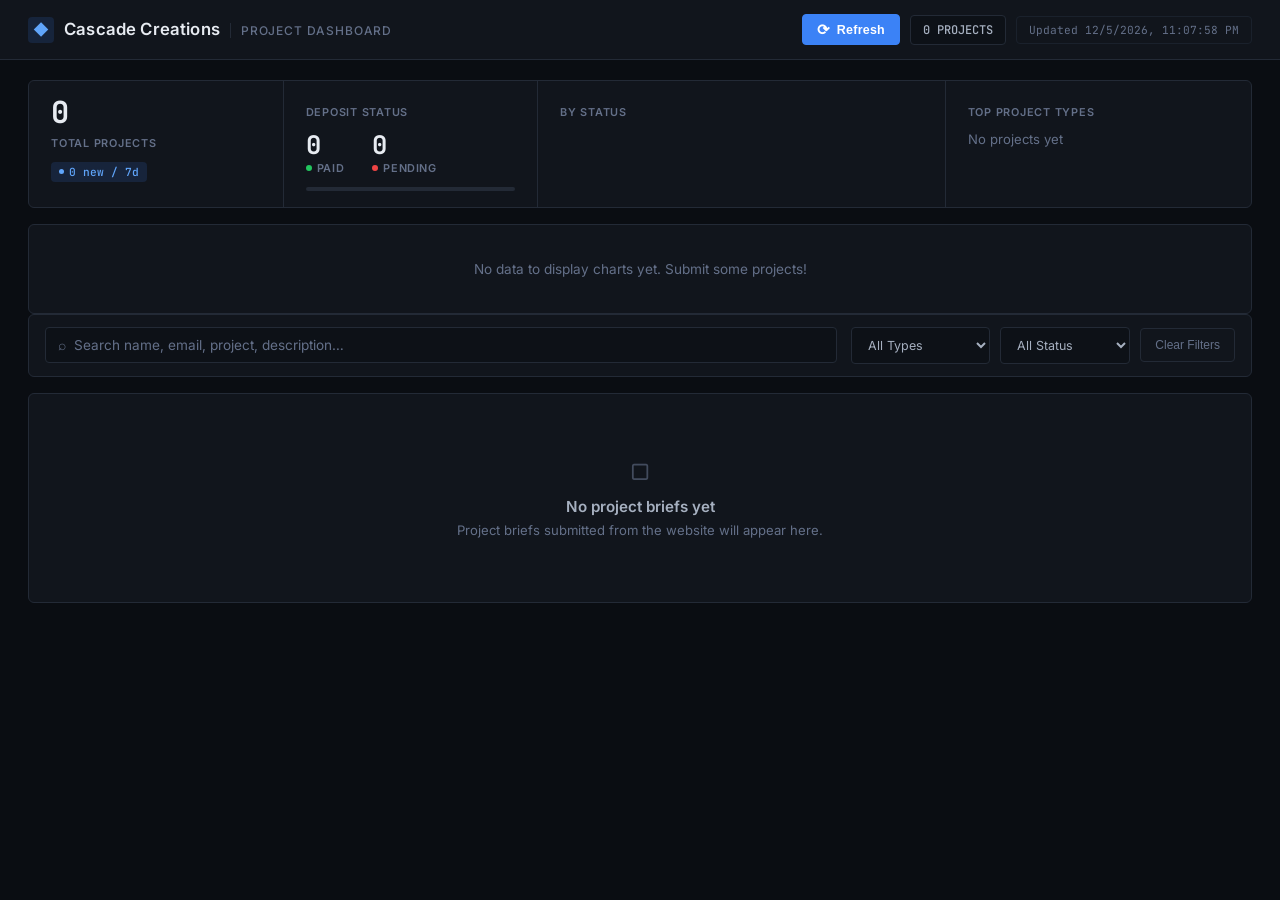
==== dashboard/index.html @ 9982a528 "added dashboard" ====
<!DOCTYPE html>
<html lang="en">
  <head>
    <!-- ⭐ ADD THIS LINE FIRST ⭐ -->
    <base href="/dashboard/" />
    
    <meta charset="utf-8" />
    <link rel="icon" href="favicon.ico" />
    <meta name="viewport" content="width=device-width, initial-scale=1" />
    <meta name="theme-color" content="#000000" />
    <meta name="description" content="Cascade Creations Dashboard" />
    <link rel="apple-touch-icon" href="logo192.png" />
    <link rel="manifest" href="manifest.json" />
    <title>Cascade Dashboard</title>
    <link href="static/css/main.dddb3d79.css" rel="stylesheet" />
  </head>
  <body>
    <noscript>You need to enable JavaScript to run this app.</noscript>
    <div id="root"></div>
    <script src="static/js/main.4bfeca56.js"></script>
  </body>
</html>
---- dashboard/static/css/main.dddb3d79.css ----
@import url(https://fonts.googleapis.com/css2?family=Inter:wght@400;500;600;700&family=JetBrains+Mono:wght@400;500;600&display=swap);*{box-sizing:border-box;margin:0;padding:0}:root{--canvas:#0a0d12;--surface:#11151c;--surface-hover:#161b24;--surface-elevated:#161c26;--surface-sunken:#0d1117;--line:#232a36;--line-soft:#1a212c;--line-strong:#313b4a;--ink:#e7ebf1;--ink-soft:#a6b0c0;--ink-muted:#647089;--primary:#3b82f6;--primary-dark:#2563eb;--primary-bright:#60a5fa;--primary-tint:#3b82f624;--success:#22c55e;--success-tint:#22c55e24;--danger:#ef4444;--danger-tint:#ef444424;--acc-red-dark:#dc2626;--warning:#f5a623;--warning-tint:#f5a62324;--purple:#8b5cf6;--teal:#14b8a6;--shadow:0 1px 2px #00000080;--shadow-lg:0 20px 48px #0009;--font-sans:"Inter",-apple-system,BlinkMacSystemFont,"Segoe UI",sans-serif;--font-mono:"JetBrains Mono",ui-monospace,SFMono-Regular,Menlo,Consolas,monospace;--r-sm:4px;--r-md:6px;--r-lg:8px}body{-webkit-font-smoothing:antialiased;-moz-osx-font-smoothing:grayscale;background:#0a0d12;background:var(--canvas);color:#e7ebf1;color:var(--ink);font-family:Inter,-apple-system,BlinkMacSystemFont,Segoe UI,sans-serif;font-family:var(--font-sans)}code{font-family:JetBrains Mono,ui-monospace,SFMono-Regular,Menlo,Consolas,monospace;font-family:var(--font-mono)}::selection{background:#3b82f624;background:var(--primary-tint);color:#e7ebf1;color:var(--ink)}::-webkit-scrollbar{height:10px;width:10px}::-webkit-scrollbar-track{background:#0a0d12;background:var(--canvas)}::-webkit-scrollbar-thumb{background:#313b4a;background:var(--line-strong);border-radius:4px;border-radius:var(--r-sm)}::-webkit-scrollbar-thumb:hover{background:#647089;background:var(--ink-muted)}:focus-visible{outline:2px solid #3b82f6;outline:2px solid var(--primary);outline-offset:2px}.stats-cards{background:var(--surface);border:1px solid var(--line);border-radius:var(--r-md);display:grid;grid-template-columns:1fr 1fr 1.6fr 1.2fr;margin-bottom:16px;overflow:hidden}.stat-card{border-right:1px solid var(--line);min-width:0;padding:16px 22px}.stat-card:last-child{border-right:none}.stat-value{color:var(--ink);font-family:var(--font-mono);font-size:1.9rem;font-weight:700;letter-spacing:-.02em;line-height:1}.stat-label{color:var(--ink-muted);font-size:.68rem;font-weight:600;letter-spacing:.07em;margin-top:8px;text-transform:uppercase}.stat-change{display:flex;flex-wrap:wrap;gap:6px;margin-top:12px}.stat-badge{align-items:center;background:var(--primary-tint);border-radius:var(--r-sm);color:var(--primary-bright);display:inline-flex;font-family:var(--font-mono);font-size:.7rem;font-weight:500;gap:5px;padding:3px 8px}.stat-badge:before{background:currentColor;border-radius:50%;content:"";height:5px;width:5px}.stat-badge-progress{background:var(--success-tint);color:var(--success)}.deposit-stats{display:flex;gap:28px;margin:14px 0 12px}.deposit-item{display:flex;flex-direction:column;gap:2px}.deposit-value{color:var(--ink);font-family:var(--font-mono);font-size:1.6rem;font-weight:700;line-height:1}.deposit-label{align-items:center;color:var(--ink-muted);display:flex;font-size:.68rem;font-weight:600;gap:5px;letter-spacing:.06em;text-transform:uppercase}.deposit-label:before{border-radius:50%;content:"";height:6px;width:6px}.deposit-item:first-child .deposit-label:before{background:var(--success)}.deposit-item:last-child .deposit-label:before{background:var(--danger)}.deposit-bar{background:var(--line);border-radius:2px;display:flex;height:4px;overflow:hidden}.deposit-bar-fill{height:100%;transition:width .4s ease}.deposit-bar-fill.paid{background:var(--success)}.deposit-bar-fill.pending{background:var(--danger)}.status-bars{display:flex;flex-direction:column;gap:8px;margin-top:12px}.status-bar-item{grid-gap:10px;align-items:center;display:grid;gap:10px;grid-template-columns:84px 1fr 26px}.status-bar-label{color:var(--ink-soft);font-size:.72rem}.status-bar-track{background:var(--line);border-radius:2px;height:4px;overflow:hidden}.status-bar-fill{border-radius:2px;height:100%;transition:width .4s ease}.status-bar-count{color:var(--ink-soft);font-family:var(--font-mono);font-size:.72rem;font-weight:600;text-align:right}.type-list{display:flex;flex-direction:column;gap:1px;margin-top:12px}.type-item{border-bottom:1px solid var(--line-soft);display:flex;justify-content:space-between;padding:6px 0}.type-item:last-child{border-bottom:none}.type-name{color:var(--ink-soft);font-size:.8rem;text-transform:capitalize}.type-count{color:var(--primary-bright);font-family:var(--font-mono);font-size:.8rem;font-weight:600}.type-more .type-name{color:var(--ink-muted);font-style:italic}.empty-state{color:var(--ink-muted);font-size:.82rem;padding:12px 0}@media (max-width:1200px){.stats-cards{grid-template-columns:1fr 1fr}.stat-card{border-bottom:1px solid var(--line)}.stat-card:nth-child(2n){border-right:none}}@media (max-width:768px){.stats-cards{grid-template-columns:1fr}.stat-card{border-right:none!important}.status-bar-item{gap:6px;grid-template-columns:70px 1fr 26px}.deposit-stats{gap:16px}}.search-filter{background:var(--surface);border:1px solid var(--line);border-radius:var(--r-md);flex-wrap:wrap;gap:14px;margin-bottom:16px;padding:12px 16px}.search-bar,.search-filter{align-items:center;display:flex}.search-bar{background:var(--surface-sunken);border:1px solid var(--line);border-radius:var(--r-sm);flex:1 1 280px;min-width:220px;padding:0 12px;transition:border-color .15s ease}.search-bar:focus-within{border-color:var(--primary)}.search-icon{color:var(--ink-muted);font-size:.85rem;margin-right:8px}.search-input{background:#0000;border:none;color:var(--ink);flex:1 1;font-family:var(--font-sans);font-size:.85rem;outline:none;padding:9px 0}.clear-search,.search-input::placeholder{color:var(--ink-muted)}.clear-search{background:none;border:none;border-radius:50%;cursor:pointer;font-size:.85rem;padding:6px;transition:background .15s ease}.clear-search:hover{background:var(--line);color:var(--ink)}.filter-controls{align-items:center;display:flex;flex-wrap:wrap;gap:10px}.filter-group{display:flex;flex-direction:column;gap:0}.filter-group label{display:none}.filter-select{background:var(--surface-sunken);border:1px solid var(--line);border-radius:var(--r-sm);color:var(--ink-soft);cursor:pointer;font-family:var(--font-sans);font-size:.78rem;min-width:130px;padding:9px 12px;transition:border-color .15s ease}.filter-select:focus{border-color:var(--primary);color:var(--ink);outline:none}.clear-filters{background:#0000;border:1px solid var(--line);border-radius:var(--r-sm);color:var(--ink-muted);cursor:pointer;font-size:.75rem;font-weight:500;padding:9px 14px;transition:all .15s ease;white-space:nowrap}.clear-filters:hover{border-color:var(--danger);color:var(--danger)}@media (max-width:768px){.search-filter{align-items:stretch;flex-direction:column;padding:14px}.filter-controls{flex-direction:column;gap:8px}.clear-filters,.filter-group,.filter-select{width:100%}}.project-row{cursor:pointer;transition:background .12s ease}.project-row:hover{background:var(--surface-hover)}.project-row td{border-bottom:1px solid var(--line-soft);color:var(--ink-soft);font-size:.82rem;padding:11px 14px;vertical-align:middle}.cell-project{border-left:3px solid #0000;min-width:220px}.cell-project-name{color:var(--ink);font-size:.86rem;font-weight:600;margin-bottom:2px;max-width:280px;overflow:hidden;text-overflow:ellipsis;white-space:nowrap}.cell-project-type{color:var(--ink-muted);font-size:.66rem;letter-spacing:.05em;text-transform:uppercase}.cell-client{min-width:190px}.client-name{color:var(--ink);display:block;font-size:.82rem;font-weight:500}.client-email{color:var(--primary-bright);display:block;font-size:.73rem;margin-top:1px}.cell-budget,.cell-time,.cell-timeline{color:var(--ink-soft);font-family:var(--font-mono);font-size:.78rem;white-space:nowrap}.cell-status{white-space:nowrap}.status-dot{border-radius:50%;display:inline-block;flex-shrink:0;height:7px;margin-right:7px;width:7px}.status-label{font-size:.72rem;font-weight:600;letter-spacing:.03em;text-transform:uppercase}@media (max-width:768px){.cell-project-name{max-width:180px}}.project-detail-overlay{align-items:center;animation:fadeIn .15s ease;-webkit-backdrop-filter:blur(3px);backdrop-filter:blur(3px);background:#05070ab3;display:flex;inset:0;justify-content:center;padding:20px;position:fixed;z-index:1000}@keyframes fadeIn{0%{opacity:0}to{opacity:1}}.project-detail-modal{animation:slideUp .2s ease;background:var(--surface-elevated);border:1px solid var(--line);border-radius:var(--r-lg);box-shadow:var(--shadow-lg);max-height:90vh;max-width:720px;overflow-y:auto;padding:28px;position:relative;width:100%}@keyframes slideUp{0%{opacity:0;transform:translateY(16px)}to{opacity:1;transform:translateY(0)}}.detail-close{background:none;border:1px solid #0000;border-radius:var(--r-sm);color:var(--ink-muted);cursor:pointer;font-size:1rem;padding:6px 9px;position:absolute;right:16px;top:14px;transition:all .15s ease}.detail-close:hover{background:var(--surface-hover);border-color:var(--line);color:var(--ink)}.detail-header{align-items:flex-start;border-bottom:1px solid var(--line);display:flex;gap:16px;justify-content:space-between;margin-bottom:20px;padding-bottom:16px;padding-right:32px}.detail-header h2{color:var(--ink);font-size:1.2rem;font-weight:600;margin:0;word-break:break-word}.detail-status{border-radius:var(--r-sm);color:#fff;flex-shrink:0;font-size:.7rem;font-weight:600;letter-spacing:.04em;padding:4px 12px;text-transform:uppercase;white-space:nowrap}.detail-content{display:flex;flex-direction:column;gap:22px}.detail-section h4{color:var(--ink-muted);font-size:.7rem;font-weight:600;letter-spacing:.07em;margin:0 0 12px;text-transform:uppercase}.detail-grid{grid-gap:14px;display:grid;gap:14px;grid-template-columns:1fr 1fr}.detail-item{display:flex;flex-direction:column;gap:4px}.detail-label{color:var(--ink-muted);font-size:.66rem;font-weight:600;letter-spacing:.05em;text-transform:uppercase}.detail-value{color:var(--ink);font-family:var(--font-mono);font-size:.86rem}.detail-value a{color:var(--primary-bright);text-decoration:none}.detail-value a:hover{text-decoration:underline}.detail-description{margin-top:12px}.detail-description p{color:var(--ink-soft);font-size:.86rem;line-height:1.6;margin:6px 0 0;white-space:pre-wrap}.file-list{display:flex;flex-direction:column;gap:5px}.file-item{align-items:center;background:var(--surface-sunken);border:1px solid var(--line-soft);border-radius:var(--r-sm);display:flex;font-size:.8rem;gap:8px;padding:7px 10px}.file-icon{color:var(--ink-muted);font-size:.8rem}.file-name{color:var(--ink);word-break:break-all}.file-name,.file-size{font-family:var(--font-mono)}.file-size{color:var(--ink-muted);font-size:.72rem;margin-left:auto}.status-control{margin-bottom:12px}.status-select{background:var(--surface-sunken);border:1px solid var(--line);border-radius:var(--r-sm);color:var(--ink);color-scheme:dark;cursor:pointer;font-size:.85rem;font-weight:500;padding:9px 12px;transition:border-color .15s ease;width:100%}.status-select:focus{border-color:var(--primary);outline:none}.notes-control{margin-top:4px}.notes-textarea{background:var(--surface-sunken);border:1px solid var(--line);border-radius:var(--r-sm);color:var(--ink);font-family:var(--font-sans);font-size:.85rem;padding:10px 12px;resize:vertical;transition:border-color .15s ease;width:100%}.notes-textarea:focus{border-color:var(--primary);outline:none}.notes-textarea::placeholder{color:var(--ink-muted)}.detail-input{background:var(--surface-sunken);border:1px solid var(--line);border-radius:var(--r-sm);color:var(--ink);color-scheme:dark;font-family:var(--font-mono);font-size:.82rem;padding:8px 12px;transition:border-color .15s ease;width:100%}.detail-input:focus{border-color:var(--primary);outline:none}.detail-input::placeholder{color:var(--ink-muted);font-family:var(--font-sans)}.toggle-switch{display:inline-block;height:20px;position:relative;width:36px}.toggle-switch input{height:0;opacity:0;width:0}.toggle-slider{background:var(--line-strong);border-radius:20px;cursor:pointer;inset:0;position:absolute;transition:background .15s ease}.toggle-slider:before{background:#fff;border-radius:50%;bottom:3px;content:"";height:14px;left:3px;position:absolute;transition:transform .15s ease;width:14px}.toggle-switch input:checked+.toggle-slider{background:var(--success)}.toggle-switch input:checked+.toggle-slider:before{transform:translateX(16px)}.toggle-switch input:focus-visible+.toggle-slider{outline:2px solid var(--primary);outline-offset:2px}.detail-footer{border-top:1px solid var(--line);margin-top:22px;padding-top:18px}.detail-actions{display:flex;gap:10px;justify-content:flex-end}.btn-save{background:var(--primary);border:1px solid var(--primary);border-radius:var(--r-sm);color:#fff;cursor:pointer;font-size:.82rem;font-weight:600;padding:9px 22px;transition:background .15s ease}.btn-save:hover:not(:disabled){background:var(--primary-dark)}.btn-save:disabled{cursor:not-allowed;opacity:.5}.btn-delete{background:#0000;border:1px solid var(--danger);border-radius:var(--r-sm);color:var(--danger);cursor:pointer;font-size:.82rem;font-weight:600;padding:9px 18px;transition:all .15s ease}.btn-delete:hover{background:var(--danger);color:#fff}.detail-alert{animation:slideDown .2s ease;border:1px solid #0000;border-radius:var(--r-sm);font-size:.84rem;font-weight:500;margin-bottom:16px;padding:10px 14px}@keyframes slideDown{0%{opacity:0;transform:translateY(-6px)}to{opacity:1;transform:translateY(0)}}.detail-alert-success{background:var(--success-tint);border-color:#22c55e4d;color:var(--success)}.detail-alert-error{background:var(--danger-tint);border-color:#ef44444d;color:var(--danger)}.delete-confirm-overlay{align-items:center;-webkit-backdrop-filter:blur(3px);backdrop-filter:blur(3px);background:#05070abf;display:flex;inset:0;justify-content:center;padding:20px;position:fixed;z-index:1100}.delete-confirm-modal{background:var(--surface-elevated);border:1px solid var(--line);border-radius:var(--r-lg);box-shadow:var(--shadow-lg);max-width:420px;padding:28px;width:100%}.delete-confirm-modal h3{color:var(--danger);font-size:1rem;margin:0 0 8px}.delete-confirm-modal p{color:var(--ink-soft);font-size:.86rem;line-height:1.5;margin:0 0 22px}.delete-confirm-actions{display:flex;gap:10px;justify-content:flex-end}.btn-cancel{background:#0000;border:1px solid var(--line);border-radius:var(--r-sm);color:var(--ink-soft);cursor:pointer;font-size:.8rem;padding:8px 18px;transition:background .15s ease}.btn-cancel:hover{background:var(--surface-hover)}.btn-confirm-delete{background:var(--danger);border:1px solid var(--danger);border-radius:var(--r-sm);color:#fff;cursor:pointer;font-size:.8rem;font-weight:600;padding:8px 18px;transition:background .15s ease}.btn-confirm-delete:hover{background:var(--acc-red-dark)}@media (max-width:768px){.project-detail-modal{max-height:95vh;padding:18px}.detail-header{align-items:flex-start;flex-direction:column;padding-right:0}.detail-grid{gap:10px;grid-template-columns:1fr}.detail-actions{flex-direction:column}.btn-delete,.btn-save{justify-content:center;width:100%}}.project-list{background:var(--surface);border:1px solid var(--line);border-radius:var(--r-md);overflow:hidden}.project-list-header{align-items:center;border-bottom:1px solid var(--line);display:flex;justify-content:space-between;padding:12px 16px}.project-count-label{color:var(--ink-muted);font-size:.7rem;font-weight:600;letter-spacing:.07em;text-transform:uppercase}.table-scroll{overflow-x:auto}.project-table{border-collapse:collapse;min-width:760px;width:100%}.project-table thead th{background:var(--surface-sunken);border-bottom:1px solid var(--line);color:var(--ink-muted);font-size:.66rem;font-weight:600;letter-spacing:.06em;padding:10px 14px;text-align:left;text-transform:uppercase;white-space:nowrap}.loading-state{align-items:center;color:var(--ink-muted);display:flex;flex-direction:column;font-size:.85rem;gap:14px;justify-content:center;padding:64px 20px}.loading-spinner{animation:spin .7s linear infinite;border:2px solid var(--line);border-radius:50%;border-top-color:var(--primary);height:24px;width:24px}@keyframes spin{to{transform:rotate(1turn)}}.list-empty-state{color:var(--ink-muted);padding:64px 20px;text-align:center}.list-empty-icon{color:var(--ink-muted);font-size:1.4rem;margin-bottom:12px;opacity:.6}.list-empty-state h3{color:var(--ink-soft);font-size:.95rem;font-weight:600;margin:0 0 6px}.list-empty-state p{font-size:.82rem;margin:0}@media (max-width:768px){.project-list-header{padding:10px 14px}}.charts-container{grid-gap:16px;display:grid;gap:16px;grid-template-columns:repeat(3,1fr);margin-bottom:16px}.chart-card{background:var(--surface);border:1px solid var(--line);border-radius:var(--r-md);padding:16px 18px}.chart-card h3{border-bottom:1px solid var(--line-soft);color:var(--ink-muted);font-size:.7rem;font-weight:600;letter-spacing:.07em;margin:0 0 12px;padding-bottom:10px;text-transform:uppercase}.chart-wrapper{height:190px;position:relative}.charts-empty{background:var(--surface);border:1px solid var(--line);border-radius:var(--r-md);color:var(--ink-muted);font-size:.85rem;grid-column:1/-1;padding:36px;text-align:center}@media (max-width:1024px){.charts-container{grid-template-columns:repeat(2,1fr)}}@media (max-width:768px){.charts-container{grid-template-columns:1fr}.chart-wrapper{height:180px}}.dashboard{background:var(--canvas);min-height:100vh}.dashboard-header{background:var(--surface);border-bottom:1px solid var(--line);padding:14px 28px;position:-webkit-sticky;position:sticky;top:0;z-index:100}.header-content{align-items:center;display:flex;flex-wrap:wrap;gap:16px;justify-content:space-between;margin:0 auto;max-width:1480px}.header-left h1{align-items:baseline;color:var(--ink);display:flex;font-size:1.05rem;font-weight:600;gap:10px;letter-spacing:.01em}.header-icon{align-items:center;background:var(--primary-tint);border-radius:var(--r-sm);color:var(--primary-bright);display:inline-flex;font-size:.95rem;font-style:normal;height:26px;justify-content:center;width:26px}.header-sub{border-left:1px solid var(--line);color:var(--ink-muted);font-size:.75rem;font-weight:500;letter-spacing:.07em;padding-left:10px;text-transform:uppercase}.header-right{flex-wrap:wrap;gap:10px}.btn-refresh,.header-right{align-items:center;display:flex}.btn-refresh{background:var(--primary);border:1px solid var(--primary);border-radius:var(--r-sm);color:#fff;cursor:pointer;font-size:.78rem;font-weight:600;gap:7px;letter-spacing:.02em;padding:7px 14px;transition:background .15s ease,border-color .15s ease}.btn-refresh:hover{background:var(--primary-dark);border-color:var(--primary-dark)}.refresh-icon{display:inline-block;font-size:.95rem;line-height:1;transition:transform .3s ease}.btn-refresh:active .refresh-icon{transform:rotate(1turn)}.project-count{background:var(--surface-sunken);border:1px solid var(--line);border-radius:var(--r-sm);color:var(--ink-soft);font-size:.75rem;font-weight:500}.last-updated,.project-count{font-family:var(--font-mono);padding:6px 12px}.last-updated{border:1px solid var(--line-soft);border-radius:var(--r-sm);color:var(--ink-muted);font-size:.7rem}.dashboard-main{margin:0 auto;max-width:1480px;padding:20px 28px 48px}@media (max-width:768px){.dashboard-header{padding:12px 16px}.header-left h1{font-size:.95rem}.dashboard-main{padding:16px}.header-content{align-items:stretch;flex-direction:column;gap:12px}.header-right{justify-content:space-between}.last-updated{display:none}}
/*# sourceMappingURL=main.dddb3d79.css.map*/
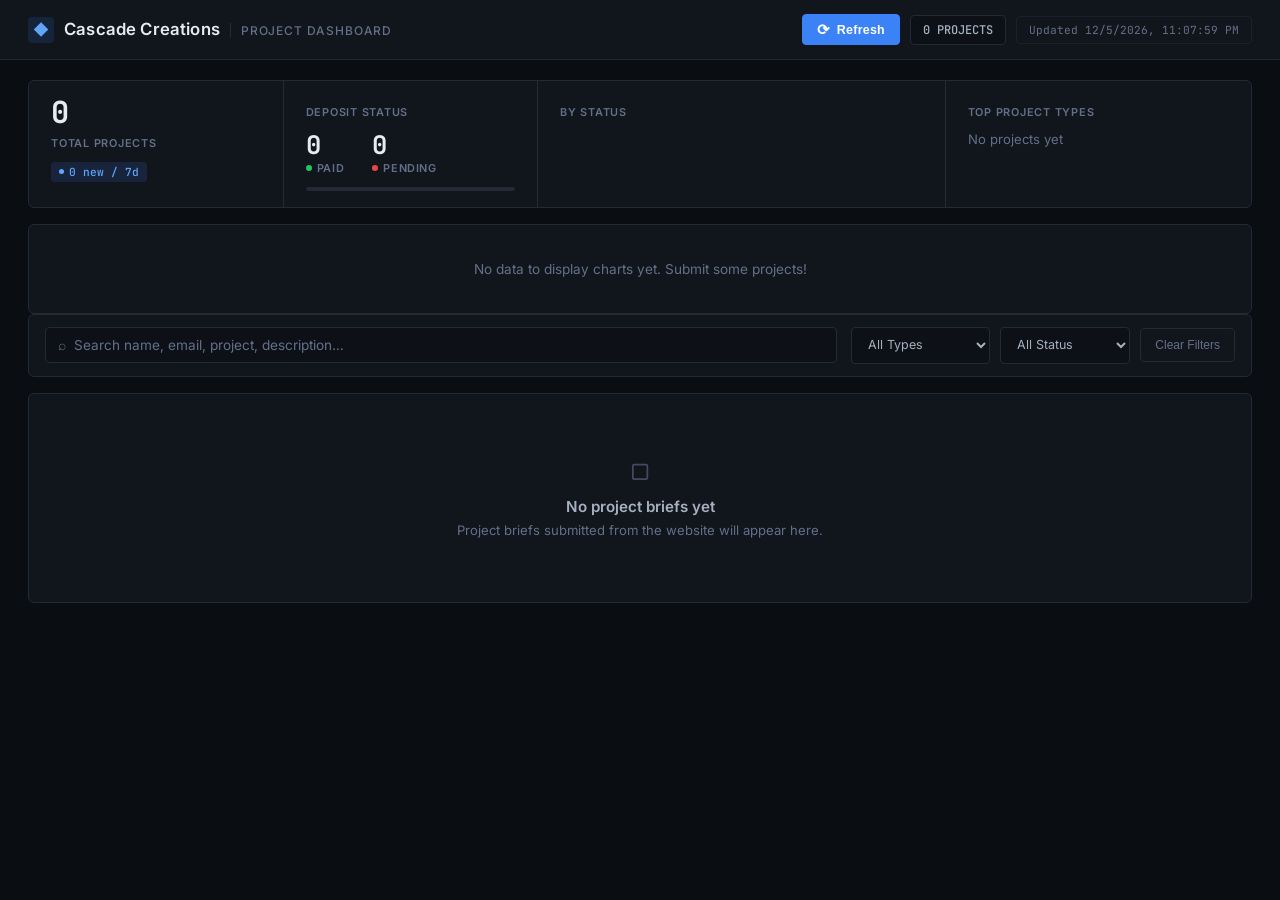
==== commit 7fd7c393: "dashboard .json fix" ====
--- a/dashboard/index.html
+++ b/dashboard/index.html
@@ -1,22 +1 @@
-<!DOCTYPE html>
-<html lang="en">
-  <head>
-    <!-- ⭐ ADD THIS LINE FIRST ⭐ -->
-    <base href="/dashboard/" />
-    
-    <meta charset="utf-8" />
-    <link rel="icon" href="favicon.ico" />
-    <meta name="viewport" content="width=device-width, initial-scale=1" />
-    <meta name="theme-color" content="#000000" />
-    <meta name="description" content="Cascade Creations Dashboard" />
-    <link rel="apple-touch-icon" href="logo192.png" />
-    <link rel="manifest" href="manifest.json" />
-    <title>Cascade Dashboard</title>
-    <link href="static/css/main.dddb3d79.css" rel="stylesheet" />
-  </head>
-  <body>
-    <noscript>You need to enable JavaScript to run this app.</noscript>
-    <div id="root"></div>
-    <script src="static/js/main.4bfeca56.js"></script>
-  </body>
-</html>+<!doctype html><html lang="en"><head><meta charset="utf-8"/><meta name="viewport" content="width=device-width,initial-scale=1"/><meta name="theme-color" content="#0a0d12"/><title>Cascade Creations Dashboard</title><script defer="defer" src="/dashboard/static/js/main.4bfeca56.js"></script><link href="/dashboard/static/css/main.dddb3d79.css" rel="stylesheet"></head><body><div id="root"></div></body></html>
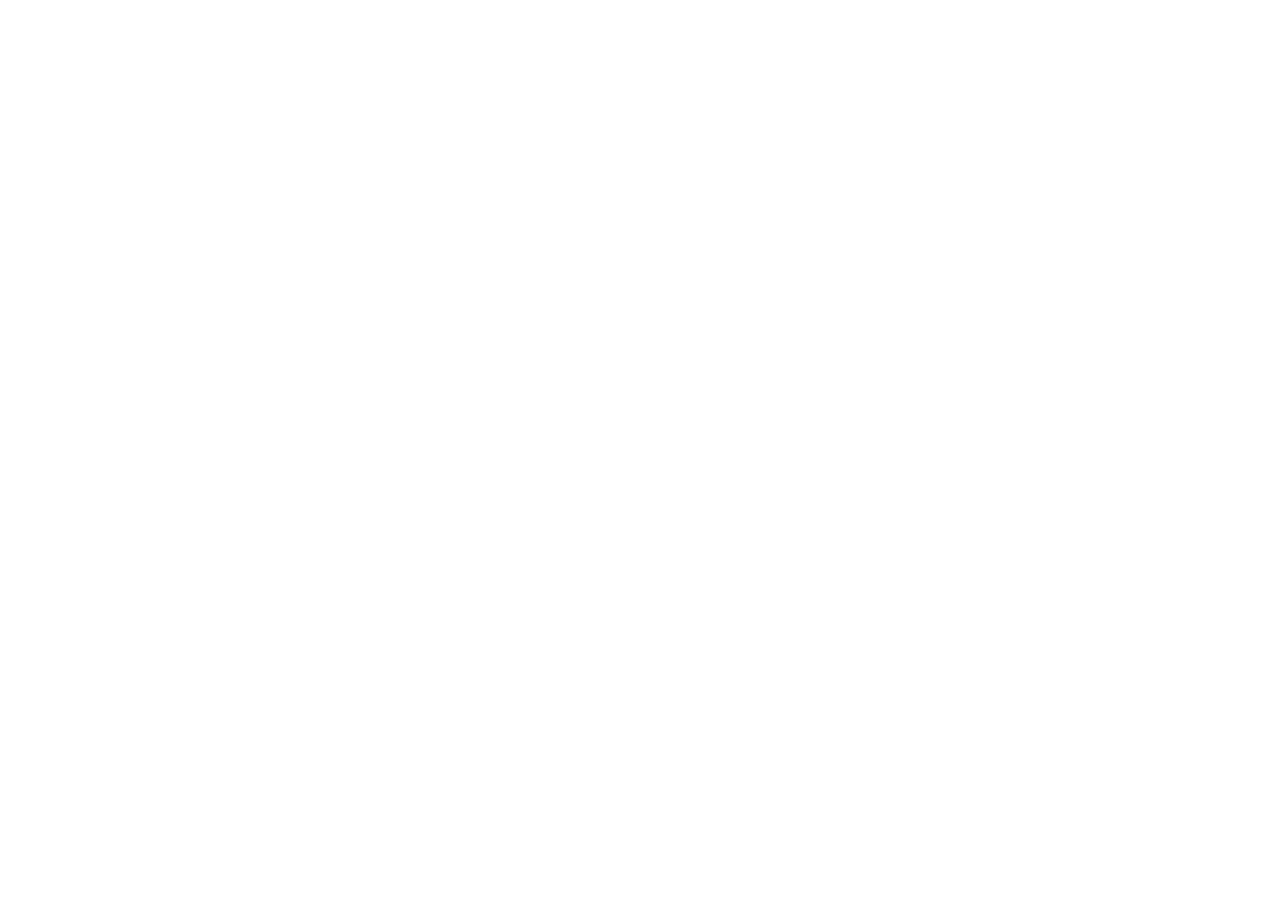
==== commit 2abc342e: "dashboard path fix" ====
--- a/dashboard/index.html
+++ b/dashboard/index.html
@@ -1 +1 @@
-<!doctype html><html lang="en"><head><meta charset="utf-8"/><meta name="viewport" content="width=device-width,initial-scale=1"/><meta name="theme-color" content="#0a0d12"/><title>Cascade Creations Dashboard</title><script defer="defer" src="/dashboard/static/js/main.4bfeca56.js"></script><link href="/dashboard/static/css/main.dddb3d79.css" rel="stylesheet"></head><body><div id="root"></div></body></html>+<!doctype html><html lang="en"><head><meta charset="utf-8"/><meta name="viewport" content="width=device-width,initial-scale=1"/><meta name="theme-color" content="#0a0d12"/><title>Cascade Creations Dashboard</title><script defer="defer" src="/CascadeCreations.com/dashboard/static/js/main.4bfeca56.js"></script><link href="/CascadeCreations.com/dashboard/static/css/main.dddb3d79.css" rel="stylesheet"></head><body><div id="root"></div></body></html>
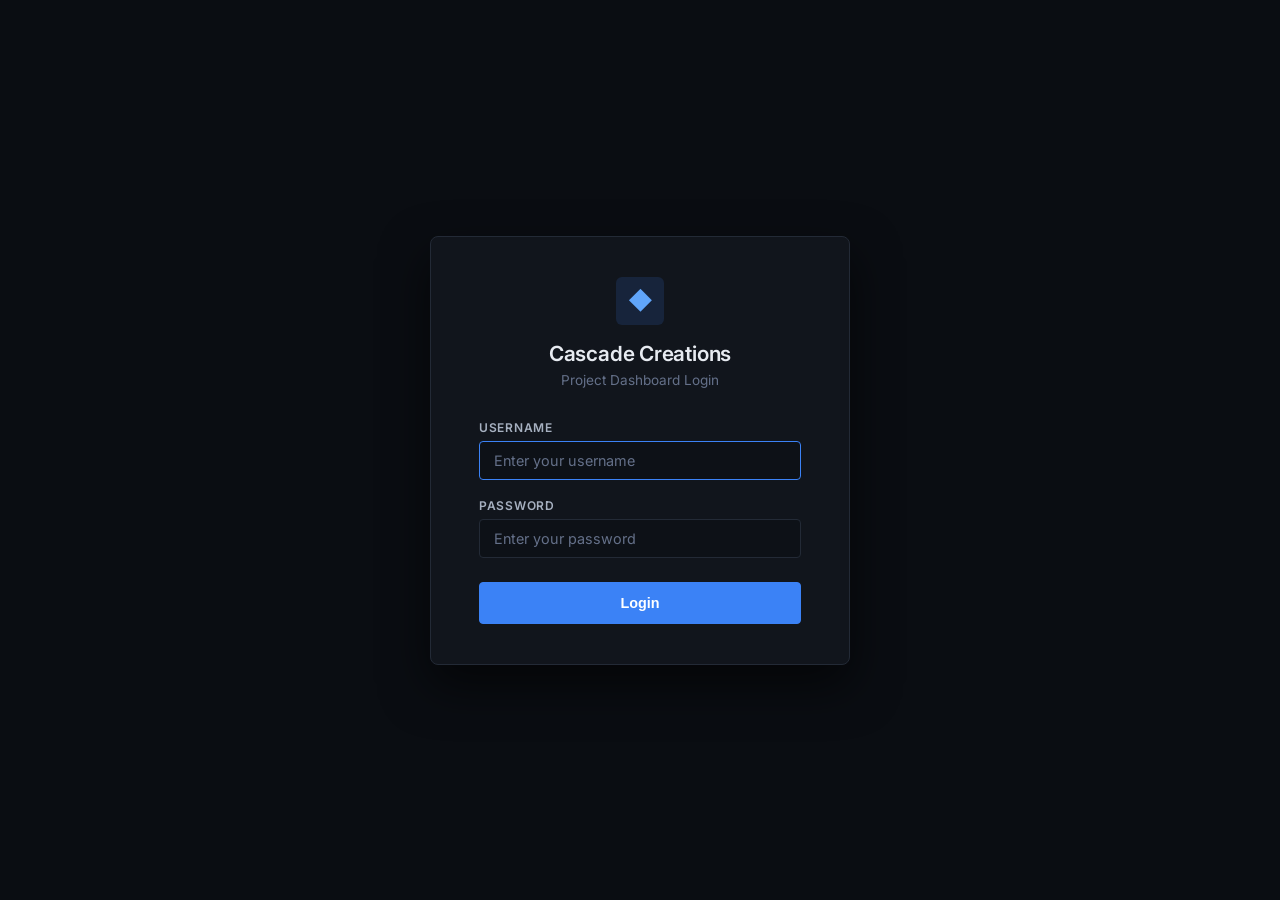
==== commit dafdf240: "prep for server" ====
--- a/dashboard/index.html
+++ b/dashboard/index.html
@@ -1 +1 @@
-<!doctype html><html lang="en"><head><meta charset="utf-8"/><meta name="viewport" content="width=device-width,initial-scale=1"/><meta name="theme-color" content="#0a0d12"/><title>Cascade Creations Dashboard</title><script defer="defer" src="/CascadeCreations.com/dashboard/static/js/main.4bfeca56.js"></script><link href="/CascadeCreations.com/dashboard/static/css/main.dddb3d79.css" rel="stylesheet"></head><body><div id="root"></div></body></html>+<!doctype html><html lang="en"><head><meta charset="utf-8"/><meta name="viewport" content="width=device-width,initial-scale=1"/><meta name="theme-color" content="#0a0d12"/><title>Cascade Creations Dashboard</title><script defer="defer" src="/dashboard/static/js/main.becb5971.js"></script><link href="/dashboard/static/css/main.dca1c5e1.css" rel="stylesheet"></head><body><div id="root"></div></body></html>
--- a/dashboard/static/css/main.dca1c5e1.css
+++ b/dashboard/static/css/main.dca1c5e1.css
@@ -0,0 +1,2 @@
+@import url(https://fonts.googleapis.com/css2?family=Inter:wght@400;500;600;700&family=JetBrains+Mono:wght@400;500;600&display=swap);*{box-sizing:border-box;margin:0;padding:0}:root{--canvas:#0a0d12;--surface:#11151c;--surface-hover:#161b24;--surface-elevated:#161c26;--surface-sunken:#0d1117;--line:#232a36;--line-soft:#1a212c;--line-strong:#313b4a;--ink:#e7ebf1;--ink-soft:#a6b0c0;--ink-muted:#647089;--primary:#3b82f6;--primary-dark:#2563eb;--primary-bright:#60a5fa;--primary-tint:#3b82f624;--success:#22c55e;--success-tint:#22c55e24;--danger:#ef4444;--danger-tint:#ef444424;--acc-red-dark:#dc2626;--warning:#f5a623;--warning-tint:#f5a62324;--purple:#8b5cf6;--teal:#14b8a6;--shadow:0 1px 2px #00000080;--shadow-lg:0 20px 48px #0009;--font-sans:"Inter",-apple-system,BlinkMacSystemFont,"Segoe UI",sans-serif;--font-mono:"JetBrains Mono",ui-monospace,SFMono-Regular,Menlo,Consolas,monospace;--r-sm:4px;--r-md:6px;--r-lg:8px}body{-webkit-font-smoothing:antialiased;-moz-osx-font-smoothing:grayscale;background:#0a0d12;background:var(--canvas);color:#e7ebf1;color:var(--ink);font-family:Inter,-apple-system,BlinkMacSystemFont,Segoe UI,sans-serif;font-family:var(--font-sans)}code{font-family:JetBrains Mono,ui-monospace,SFMono-Regular,Menlo,Consolas,monospace;font-family:var(--font-mono)}::selection{background:#3b82f624;background:var(--primary-tint);color:#e7ebf1;color:var(--ink)}::-webkit-scrollbar{height:10px;width:10px}::-webkit-scrollbar-track{background:#0a0d12;background:var(--canvas)}::-webkit-scrollbar-thumb{background:#313b4a;background:var(--line-strong);border-radius:4px;border-radius:var(--r-sm)}::-webkit-scrollbar-thumb:hover{background:#647089;background:var(--ink-muted)}:focus-visible{outline:2px solid #3b82f6;outline:2px solid var(--primary);outline-offset:2px}.login-container{align-items:center;background:var(--canvas);display:flex;justify-content:center;min-height:100vh;padding:20px}.login-box{animation:slideUp .3s ease;background:var(--surface);border:1px solid var(--line);border-radius:var(--r-lg);box-shadow:var(--shadow-lg);max-width:420px;padding:40px 48px;width:100%}.login-header{margin-bottom:32px;text-align:center}.login-icon{align-items:center;background:var(--primary-tint);border-radius:var(--r-md);color:var(--primary-bright);display:inline-flex;font-size:1.5rem;font-style:normal;height:48px;justify-content:center;margin-bottom:16px;width:48px}.login-header h1{color:var(--ink);font-size:1.3rem;font-weight:600;letter-spacing:-.01em;margin:0 0 6px}.login-header p{color:var(--ink-muted);font-size:.85rem;margin:0}.login-form{gap:18px}.form-group,.login-form{display:flex;flex-direction:column}.form-group{gap:6px}.form-group label{color:var(--ink-soft);font-size:.75rem;font-weight:600;letter-spacing:.06em;text-transform:uppercase}.form-group input{background:var(--surface-sunken);border:1px solid var(--line);border-radius:var(--r-sm);color:var(--ink);font-family:var(--font-sans);font-size:.9rem;outline:none;padding:10px 14px;transition:border-color .15s ease}.form-group input:focus{border-color:var(--primary)}.form-group input::placeholder{color:var(--ink-muted)}.form-group input.error{border-color:var(--danger)}.login-error{animation:shake .3s ease;background:var(--danger-tint);border:1px solid #ef444433;border-radius:var(--r-sm);color:var(--danger);font-size:.82rem;padding:10px 14px}@keyframes shake{0%,to{transform:translateX(0)}25%{transform:translateX(-8px)}75%{transform:translateX(8px)}}.login-btn{background:var(--primary);border:1px solid var(--primary);border-radius:var(--r-sm);color:#fff;cursor:pointer;font-size:.9rem;font-weight:600;margin-top:6px;padding:12px;transition:background .15s ease,transform .1s ease}.login-btn:hover:not(:disabled){background:var(--primary-dark)}.login-btn:active:not(:disabled){transform:scale(.98)}.login-btn:disabled{cursor:not-allowed;opacity:.6}.login-footer{border-top:1px solid var(--line-soft);color:var(--ink-muted);font-size:.75rem;margin-top:24px;padding-top:20px;text-align:center}.login-footer code{background:var(--surface-sunken);border-radius:var(--r-sm);color:var(--ink-soft);font-family:var(--font-mono);font-size:.7rem;padding:2px 8px}@media (max-width:480px){.login-box{padding:28px 20px}}.stats-cards{background:var(--surface);border:1px solid var(--line);border-radius:var(--r-md);display:grid;grid-template-columns:1fr 1fr 1.6fr 1.2fr;margin-bottom:16px;overflow:hidden}.stat-card{border-right:1px solid var(--line);min-width:0;padding:16px 22px}.stat-card:last-child{border-right:none}.stat-value{color:var(--ink);font-family:var(--font-mono);font-size:1.9rem;font-weight:700;letter-spacing:-.02em;line-height:1}.stat-label{color:var(--ink-muted);font-size:.68rem;font-weight:600;letter-spacing:.07em;margin-top:8px;text-transform:uppercase}.stat-change{display:flex;flex-wrap:wrap;gap:6px;margin-top:12px}.stat-badge{align-items:center;background:var(--primary-tint);border-radius:var(--r-sm);color:var(--primary-bright);display:inline-flex;font-family:var(--font-mono);font-size:.7rem;font-weight:500;gap:5px;padding:3px 8px}.stat-badge:before{background:currentColor;border-radius:50%;content:"";height:5px;width:5px}.stat-badge-progress{background:var(--success-tint);color:var(--success)}.deposit-stats{display:flex;gap:28px;margin:14px 0 12px}.deposit-item{display:flex;flex-direction:column;gap:2px}.deposit-value{color:var(--ink);font-family:var(--font-mono);font-size:1.6rem;font-weight:700;line-height:1}.deposit-label{align-items:center;color:var(--ink-muted);display:flex;font-size:.68rem;font-weight:600;gap:5px;letter-spacing:.06em;text-transform:uppercase}.deposit-label:before{border-radius:50%;content:"";height:6px;width:6px}.deposit-item:first-child .deposit-label:before{background:var(--success)}.deposit-item:last-child .deposit-label:before{background:var(--danger)}.deposit-bar{background:var(--line);border-radius:2px;display:flex;height:4px;overflow:hidden}.deposit-bar-fill{height:100%;transition:width .4s ease}.deposit-bar-fill.paid{background:var(--success)}.deposit-bar-fill.pending{background:var(--danger)}.status-bars{display:flex;flex-direction:column;gap:8px;margin-top:12px}.status-bar-item{grid-gap:10px;align-items:center;display:grid;gap:10px;grid-template-columns:84px 1fr 26px}.status-bar-label{color:var(--ink-soft);font-size:.72rem}.status-bar-track{background:var(--line);border-radius:2px;height:4px;overflow:hidden}.status-bar-fill{border-radius:2px;height:100%;transition:width .4s ease}.status-bar-count{color:var(--ink-soft);font-family:var(--font-mono);font-size:.72rem;font-weight:600;text-align:right}.type-list{display:flex;flex-direction:column;gap:1px;margin-top:12px}.type-item{border-bottom:1px solid var(--line-soft);display:flex;justify-content:space-between;padding:6px 0}.type-item:last-child{border-bottom:none}.type-name{color:var(--ink-soft);font-size:.8rem;text-transform:capitalize}.type-count{color:var(--primary-bright);font-family:var(--font-mono);font-size:.8rem;font-weight:600}.type-more .type-name{color:var(--ink-muted);font-style:italic}.empty-state{color:var(--ink-muted);font-size:.82rem;padding:12px 0}@media (max-width:1200px){.stats-cards{grid-template-columns:1fr 1fr}.stat-card{border-bottom:1px solid var(--line)}.stat-card:nth-child(2n){border-right:none}}@media (max-width:768px){.stats-cards{grid-template-columns:1fr}.stat-card{border-right:none!important}.status-bar-item{gap:6px;grid-template-columns:70px 1fr 26px}.deposit-stats{gap:16px}}.search-filter{background:var(--surface);border:1px solid var(--line);border-radius:var(--r-md);flex-wrap:wrap;gap:14px;margin-bottom:16px;padding:12px 16px}.search-bar,.search-filter{align-items:center;display:flex}.search-bar{background:var(--surface-sunken);border:1px solid var(--line);border-radius:var(--r-sm);flex:1 1 280px;min-width:220px;padding:0 12px;transition:border-color .15s ease}.search-bar:focus-within{border-color:var(--primary)}.search-icon{color:var(--ink-muted);font-size:.85rem;margin-right:8px}.search-input{background:#0000;border:none;color:var(--ink);flex:1 1;font-family:var(--font-sans);font-size:.85rem;outline:none;padding:9px 0}.clear-search,.search-input::placeholder{color:var(--ink-muted)}.clear-search{background:none;border:none;border-radius:50%;cursor:pointer;font-size:.85rem;padding:6px;transition:background .15s ease}.clear-search:hover{background:var(--line);color:var(--ink)}.filter-controls{align-items:center;display:flex;flex-wrap:wrap;gap:10px}.filter-group{display:flex;flex-direction:column;gap:0}.filter-group label{display:none}.filter-select{background:var(--surface-sunken);border:1px solid var(--line);border-radius:var(--r-sm);color:var(--ink-soft);cursor:pointer;font-family:var(--font-sans);font-size:.78rem;min-width:130px;padding:9px 12px;transition:border-color .15s ease}.filter-select:focus{border-color:var(--primary);color:var(--ink);outline:none}.clear-filters{background:#0000;border:1px solid var(--line);border-radius:var(--r-sm);color:var(--ink-muted);cursor:pointer;font-size:.75rem;font-weight:500;padding:9px 14px;transition:all .15s ease;white-space:nowrap}.clear-filters:hover{border-color:var(--danger);color:var(--danger)}@media (max-width:768px){.search-filter{align-items:stretch;flex-direction:column;padding:14px}.filter-controls{flex-direction:column;gap:8px}.clear-filters,.filter-group,.filter-select{width:100%}}.project-row{cursor:pointer;transition:background .12s ease}.project-row:hover{background:var(--surface-hover)}.project-row td{border-bottom:1px solid var(--line-soft);color:var(--ink-soft);font-size:.82rem;padding:11px 14px;vertical-align:middle}.cell-project{border-left:3px solid #0000;min-width:220px}.cell-project-name{color:var(--ink);font-size:.86rem;font-weight:600;margin-bottom:2px;max-width:280px;overflow:hidden;text-overflow:ellipsis;white-space:nowrap}.cell-project-type{color:var(--ink-muted);font-size:.66rem;letter-spacing:.05em;text-transform:uppercase}.cell-client{min-width:190px}.client-name{color:var(--ink);display:block;font-size:.82rem;font-weight:500}.client-email{color:var(--primary-bright);display:block;font-size:.73rem;margin-top:1px}.cell-budget,.cell-time,.cell-timeline{color:var(--ink-soft);font-family:var(--font-mono);font-size:.78rem;white-space:nowrap}.cell-status{white-space:nowrap}.status-dot{border-radius:50%;display:inline-block;flex-shrink:0;height:7px;margin-right:7px;width:7px}.status-label{font-size:.72rem;font-weight:600;letter-spacing:.03em;text-transform:uppercase}@media (max-width:768px){.cell-project-name{max-width:180px}}.project-detail-overlay{align-items:center;animation:fadeIn .15s ease;-webkit-backdrop-filter:blur(3px);backdrop-filter:blur(3px);background:#05070ab3;display:flex;inset:0;justify-content:center;padding:20px;position:fixed;z-index:1000}@keyframes fadeIn{0%{opacity:0}to{opacity:1}}.project-detail-modal{animation:slideUp .2s ease;background:var(--surface-elevated);border:1px solid var(--line);border-radius:var(--r-lg);box-shadow:var(--shadow-lg);max-height:90vh;max-width:720px;overflow-y:auto;padding:28px;position:relative;width:100%}@keyframes slideUp{0%{opacity:0;transform:translateY(16px)}to{opacity:1;transform:translateY(0)}}.detail-close{background:none;border:1px solid #0000;border-radius:var(--r-sm);color:var(--ink-muted);cursor:pointer;font-size:1rem;padding:6px 9px;position:absolute;right:16px;top:14px;transition:all .15s ease}.detail-close:hover{background:var(--surface-hover);border-color:var(--line);color:var(--ink)}.detail-header{align-items:flex-start;border-bottom:1px solid var(--line);display:flex;gap:16px;justify-content:space-between;margin-bottom:20px;padding-bottom:16px;padding-right:32px}.detail-header h2{color:var(--ink);font-size:1.2rem;font-weight:600;margin:0;word-break:break-word}.detail-status{border-radius:var(--r-sm);color:#fff;flex-shrink:0;font-size:.7rem;font-weight:600;letter-spacing:.04em;padding:4px 12px;text-transform:uppercase;white-space:nowrap}.detail-content{display:flex;flex-direction:column;gap:22px}.detail-section h4{color:var(--ink-muted);font-size:.7rem;font-weight:600;letter-spacing:.07em;margin:0 0 12px;text-transform:uppercase}.detail-grid{grid-gap:14px;display:grid;gap:14px;grid-template-columns:1fr 1fr}.detail-item{display:flex;flex-direction:column;gap:4px}.detail-label{color:var(--ink-muted);font-size:.66rem;font-weight:600;letter-spacing:.05em;text-transform:uppercase}.detail-value{color:var(--ink);font-family:var(--font-mono);font-size:.86rem}.detail-value a{color:var(--primary-bright);text-decoration:none}.detail-value a:hover{text-decoration:underline}.detail-description{margin-top:12px}.detail-description p{color:var(--ink-soft);font-size:.86rem;line-height:1.6;margin:6px 0 0;white-space:pre-wrap}.file-list{display:flex;flex-direction:column;gap:5px}.file-item{align-items:center;background:var(--surface-sunken);border:1px solid var(--line-soft);border-radius:var(--r-sm);display:flex;font-size:.8rem;gap:8px;padding:7px 10px}.file-icon{color:var(--ink-muted);font-size:.8rem}.file-name{color:var(--ink);word-break:break-all}.file-name,.file-size{font-family:var(--font-mono)}.file-size{color:var(--ink-muted);font-size:.72rem;margin-left:auto}.status-control{margin-bottom:12px}.status-select{background:var(--surface-sunken);border:1px solid var(--line);border-radius:var(--r-sm);color:var(--ink);color-scheme:dark;cursor:pointer;font-size:.85rem;font-weight:500;padding:9px 12px;transition:border-color .15s ease;width:100%}.status-select:focus{border-color:var(--primary);outline:none}.notes-control{margin-top:4px}.notes-textarea{background:var(--surface-sunken);border:1px solid var(--line);border-radius:var(--r-sm);color:var(--ink);font-family:var(--font-sans);font-size:.85rem;padding:10px 12px;resize:vertical;transition:border-color .15s ease;width:100%}.notes-textarea:focus{border-color:var(--primary);outline:none}.notes-textarea::placeholder{color:var(--ink-muted)}.detail-input{background:var(--surface-sunken);border:1px solid var(--line);border-radius:var(--r-sm);color:var(--ink);color-scheme:dark;font-family:var(--font-mono);font-size:.82rem;padding:8px 12px;transition:border-color .15s ease;width:100%}.detail-input:focus{border-color:var(--primary);outline:none}.detail-input::placeholder{color:var(--ink-muted);font-family:var(--font-sans)}.toggle-switch{display:inline-block;height:20px;position:relative;width:36px}.toggle-switch input{height:0;opacity:0;width:0}.toggle-slider{background:var(--line-strong);border-radius:20px;cursor:pointer;inset:0;position:absolute;transition:background .15s ease}.toggle-slider:before{background:#fff;border-radius:50%;bottom:3px;content:"";height:14px;left:3px;position:absolute;transition:transform .15s ease;width:14px}.toggle-switch input:checked+.toggle-slider{background:var(--success)}.toggle-switch input:checked+.toggle-slider:before{transform:translateX(16px)}.toggle-switch input:focus-visible+.toggle-slider{outline:2px solid var(--primary);outline-offset:2px}.detail-footer{border-top:1px solid var(--line);margin-top:22px;padding-top:18px}.detail-actions{display:flex;gap:10px;justify-content:flex-end}.btn-save{background:var(--primary);border:1px solid var(--primary);border-radius:var(--r-sm);color:#fff;cursor:pointer;font-size:.82rem;font-weight:600;padding:9px 22px;transition:background .15s ease}.btn-save:hover:not(:disabled){background:var(--primary-dark)}.btn-save:disabled{cursor:not-allowed;opacity:.5}.btn-delete{background:#0000;border:1px solid var(--danger);border-radius:var(--r-sm);color:var(--danger);cursor:pointer;font-size:.82rem;font-weight:600;padding:9px 18px;transition:all .15s ease}.btn-delete:hover{background:var(--danger);color:#fff}.detail-alert{animation:slideDown .2s ease;border:1px solid #0000;border-radius:var(--r-sm);font-size:.84rem;font-weight:500;margin-bottom:16px;padding:10px 14px}@keyframes slideDown{0%{opacity:0;transform:translateY(-6px)}to{opacity:1;transform:translateY(0)}}.detail-alert-success{background:var(--success-tint);border-color:#22c55e4d;color:var(--success)}.detail-alert-error{background:var(--danger-tint);border-color:#ef44444d;color:var(--danger)}.delete-confirm-overlay{align-items:center;-webkit-backdrop-filter:blur(3px);backdrop-filter:blur(3px);background:#05070abf;display:flex;inset:0;justify-content:center;padding:20px;position:fixed;z-index:1100}.delete-confirm-modal{background:var(--surface-elevated);border:1px solid var(--line);border-radius:var(--r-lg);box-shadow:var(--shadow-lg);max-width:420px;padding:28px;width:100%}.delete-confirm-modal h3{color:var(--danger);font-size:1rem;margin:0 0 8px}.delete-confirm-modal p{color:var(--ink-soft);font-size:.86rem;line-height:1.5;margin:0 0 22px}.delete-confirm-actions{display:flex;gap:10px;justify-content:flex-end}.btn-cancel{background:#0000;border:1px solid var(--line);border-radius:var(--r-sm);color:var(--ink-soft);cursor:pointer;font-size:.8rem;padding:8px 18px;transition:background .15s ease}.btn-cancel:hover{background:var(--surface-hover)}.btn-confirm-delete{background:var(--danger);border:1px solid var(--danger);border-radius:var(--r-sm);color:#fff;cursor:pointer;font-size:.8rem;font-weight:600;padding:8px 18px;transition:background .15s ease}.btn-confirm-delete:hover{background:var(--acc-red-dark)}@media (max-width:768px){.project-detail-modal{max-height:95vh;padding:18px}.detail-header{align-items:flex-start;flex-direction:column;padding-right:0}.detail-grid{gap:10px;grid-template-columns:1fr}.detail-actions{flex-direction:column}.btn-delete,.btn-save{justify-content:center;width:100%}}.project-list{background:var(--surface);border:1px solid var(--line);border-radius:var(--r-md);overflow:hidden}.project-list-header{align-items:center;border-bottom:1px solid var(--line);display:flex;justify-content:space-between;padding:12px 16px}.project-count-label{color:var(--ink-muted);font-size:.7rem;font-weight:600;letter-spacing:.07em;text-transform:uppercase}.table-scroll{overflow-x:auto}.project-table{border-collapse:collapse;min-width:760px;width:100%}.project-table thead th{background:var(--surface-sunken);border-bottom:1px solid var(--line);color:var(--ink-muted);font-size:.66rem;font-weight:600;letter-spacing:.06em;padding:10px 14px;text-align:left;text-transform:uppercase;white-space:nowrap}.loading-state{align-items:center;color:var(--ink-muted);display:flex;flex-direction:column;font-size:.85rem;gap:14px;justify-content:center;padding:64px 20px}.loading-spinner{animation:spin .7s linear infinite;border:2px solid var(--line);border-radius:50%;border-top-color:var(--primary);height:24px;width:24px}@keyframes spin{to{transform:rotate(1turn)}}.list-empty-state{color:var(--ink-muted);padding:64px 20px;text-align:center}.list-empty-icon{color:var(--ink-muted);font-size:1.4rem;margin-bottom:12px;opacity:.6}.list-empty-state h3{color:var(--ink-soft);font-size:.95rem;font-weight:600;margin:0 0 6px}.list-empty-state p{font-size:.82rem;margin:0}@media (max-width:768px){.project-list-header{padding:10px 14px}}.charts-container{grid-gap:16px;display:grid;gap:16px;grid-template-columns:repeat(3,1fr);margin-bottom:16px}.chart-card{background:var(--surface);border:1px solid var(--line);border-radius:var(--r-md);padding:16px 18px}.chart-card h3{border-bottom:1px solid var(--line-soft);color:var(--ink-muted);font-size:.7rem;font-weight:600;letter-spacing:.07em;margin:0 0 12px;padding-bottom:10px;text-transform:uppercase}.chart-wrapper{height:190px;position:relative}.charts-empty{background:var(--surface);border:1px solid var(--line);border-radius:var(--r-md);color:var(--ink-muted);font-size:.85rem;grid-column:1/-1;padding:36px;text-align:center}@media (max-width:1024px){.charts-container{grid-template-columns:repeat(2,1fr)}}@media (max-width:768px){.charts-container{grid-template-columns:1fr}.chart-wrapper{height:180px}}.dashboard{background:var(--canvas);min-height:100vh}.dashboard-header{background:var(--surface);border-bottom:1px solid var(--line);padding:14px 28px;position:-webkit-sticky;position:sticky;top:0;z-index:100}.header-content{align-items:center;display:flex;flex-wrap:wrap;gap:16px;justify-content:space-between;margin:0 auto;max-width:1480px}.header-left h1{align-items:baseline;color:var(--ink);display:flex;font-size:1.05rem;font-weight:600;gap:10px;letter-spacing:.01em}.header-icon{align-items:center;background:var(--primary-tint);border-radius:var(--r-sm);color:var(--primary-bright);display:inline-flex;font-size:.95rem;font-style:normal;height:26px;justify-content:center;width:26px}.header-sub{border-left:1px solid var(--line);color:var(--ink-muted);font-size:.75rem;font-weight:500;letter-spacing:.07em;padding-left:10px;text-transform:uppercase}.header-right{flex-wrap:wrap;gap:10px}.btn-refresh,.header-right{align-items:center;display:flex}.btn-refresh{background:var(--primary);border:1px solid var(--primary);border-radius:var(--r-sm);color:#fff;cursor:pointer;font-size:.78rem;font-weight:600;gap:7px;letter-spacing:.02em;padding:7px 14px;transition:background .15s ease,border-color .15s ease}.btn-refresh:hover{background:var(--primary-dark);border-color:var(--primary-dark)}.refresh-icon{display:inline-block;font-size:.95rem;line-height:1;transition:transform .3s ease}.btn-refresh:active .refresh-icon{transform:rotate(1turn)}.project-count{background:var(--surface-sunken);border:1px solid var(--line);border-radius:var(--r-sm);color:var(--ink-soft);font-size:.75rem;font-weight:500}.last-updated,.project-count{font-family:var(--font-mono);padding:6px 12px}.last-updated{border:1px solid var(--line-soft);border-radius:var(--r-sm);color:var(--ink-muted);font-size:.7rem}.dashboard-main{margin:0 auto;max-width:1480px;padding:20px 28px 48px}@media (max-width:768px){.dashboard-header{padding:12px 16px}.header-left h1{font-size:.95rem}.dashboard-main{padding:16px}.header-content{align-items:stretch;flex-direction:column;gap:12px}.header-right{justify-content:space-between}.last-updated{display:none}}.btn-logout{align-items:center;background:#0000;border:1px solid var(--line);border-radius:var(--r-sm);color:var(--ink-soft);cursor:pointer;display:flex;font-size:.78rem;font-weight:600;gap:7px;letter-spacing:.02em;padding:7px 14px;transition:all .15s ease}.btn-logout:hover{background:var(--danger-tint);border-color:var(--danger);color:var(--danger)}@media (max-width:768px){.btn-logout{font-size:.72rem;padding:6px 12px}}
+/*# sourceMappingURL=main.dca1c5e1.css.map*/
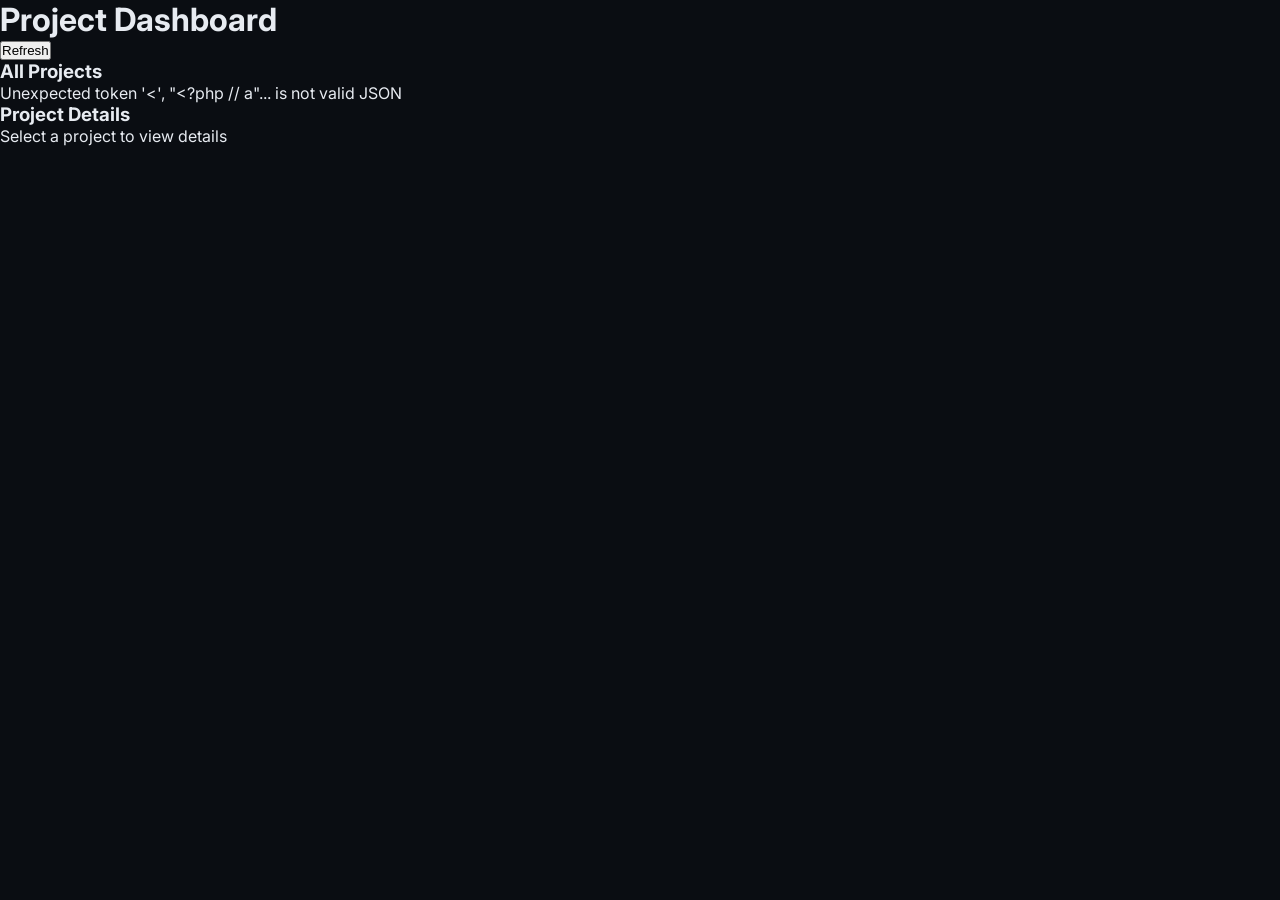
==== commit d00df7f1: "database and api implementations" ====
--- a/dashboard/index.html
+++ b/dashboard/index.html
@@ -1 +1 @@
-<!doctype html><html lang="en"><head><meta charset="utf-8"/><meta name="viewport" content="width=device-width,initial-scale=1"/><meta name="theme-color" content="#0a0d12"/><title>Cascade Creations Dashboard</title><script defer="defer" src="/dashboard/static/js/main.becb5971.js"></script><link href="/dashboard/static/css/main.dca1c5e1.css" rel="stylesheet"></head><body><div id="root"></div></body></html>+<!doctype html><html lang="en"><head><meta charset="utf-8"/><link rel="icon" href="/dashboard/favicon.ico"/><meta name="viewport" content="width=device-width,initial-scale=1"/><meta name="theme-color" content="#000000"/><meta name="description" content="Cascade Creations Dashboard"/><title>Cascade Dashboard</title><script defer="defer" src="/dashboard/static/js/main.14378079.js"></script><link href="/dashboard/static/css/main.a82acc28.css" rel="stylesheet"></head><body><noscript>You need to enable JavaScript to run this app.</noscript><div id="root"></div></body></html>
--- a/dashboard/static/css/main.a82acc28.css
+++ b/dashboard/static/css/main.a82acc28.css
@@ -0,0 +1,2 @@
+@import url(https://fonts.googleapis.com/css2?family=Inter:wght@400;500;600;700&family=JetBrains+Mono:wght@400;500;600&display=swap);*{box-sizing:border-box;margin:0;padding:0}:root{--canvas:#0a0d12;--surface:#11151c;--surface-hover:#161b24;--surface-elevated:#161c26;--surface-sunken:#0d1117;--line:#232a36;--line-soft:#1a212c;--line-strong:#313b4a;--ink:#e7ebf1;--ink-soft:#a6b0c0;--ink-muted:#647089;--primary:#3b82f6;--primary-dark:#2563eb;--primary-bright:#60a5fa;--primary-tint:#3b82f624;--success:#22c55e;--success-tint:#22c55e24;--danger:#ef4444;--danger-tint:#ef444424;--acc-red-dark:#dc2626;--warning:#f5a623;--warning-tint:#f5a62324;--purple:#8b5cf6;--teal:#14b8a6;--shadow:0 1px 2px #00000080;--shadow-lg:0 20px 48px #0009;--font-sans:"Inter",-apple-system,BlinkMacSystemFont,"Segoe UI",sans-serif;--font-mono:"JetBrains Mono",ui-monospace,SFMono-Regular,Menlo,Consolas,monospace;--r-sm:4px;--r-md:6px;--r-lg:8px}body{-webkit-font-smoothing:antialiased;-moz-osx-font-smoothing:grayscale;background:#0a0d12;background:var(--canvas);color:#e7ebf1;color:var(--ink);font-family:Inter,-apple-system,BlinkMacSystemFont,Segoe UI,sans-serif;font-family:var(--font-sans)}code{font-family:JetBrains Mono,ui-monospace,SFMono-Regular,Menlo,Consolas,monospace;font-family:var(--font-mono)}::selection{background:#3b82f624;background:var(--primary-tint);color:#e7ebf1;color:var(--ink)}::-webkit-scrollbar{height:10px;width:10px}::-webkit-scrollbar-track{background:#0a0d12;background:var(--canvas)}::-webkit-scrollbar-thumb{background:#313b4a;background:var(--line-strong);border-radius:4px;border-radius:var(--r-sm)}::-webkit-scrollbar-thumb:hover{background:#647089;background:var(--ink-muted)}:focus-visible{outline:2px solid #3b82f6;outline:2px solid var(--primary);outline-offset:2px}
+/*# sourceMappingURL=main.a82acc28.css.map*/
